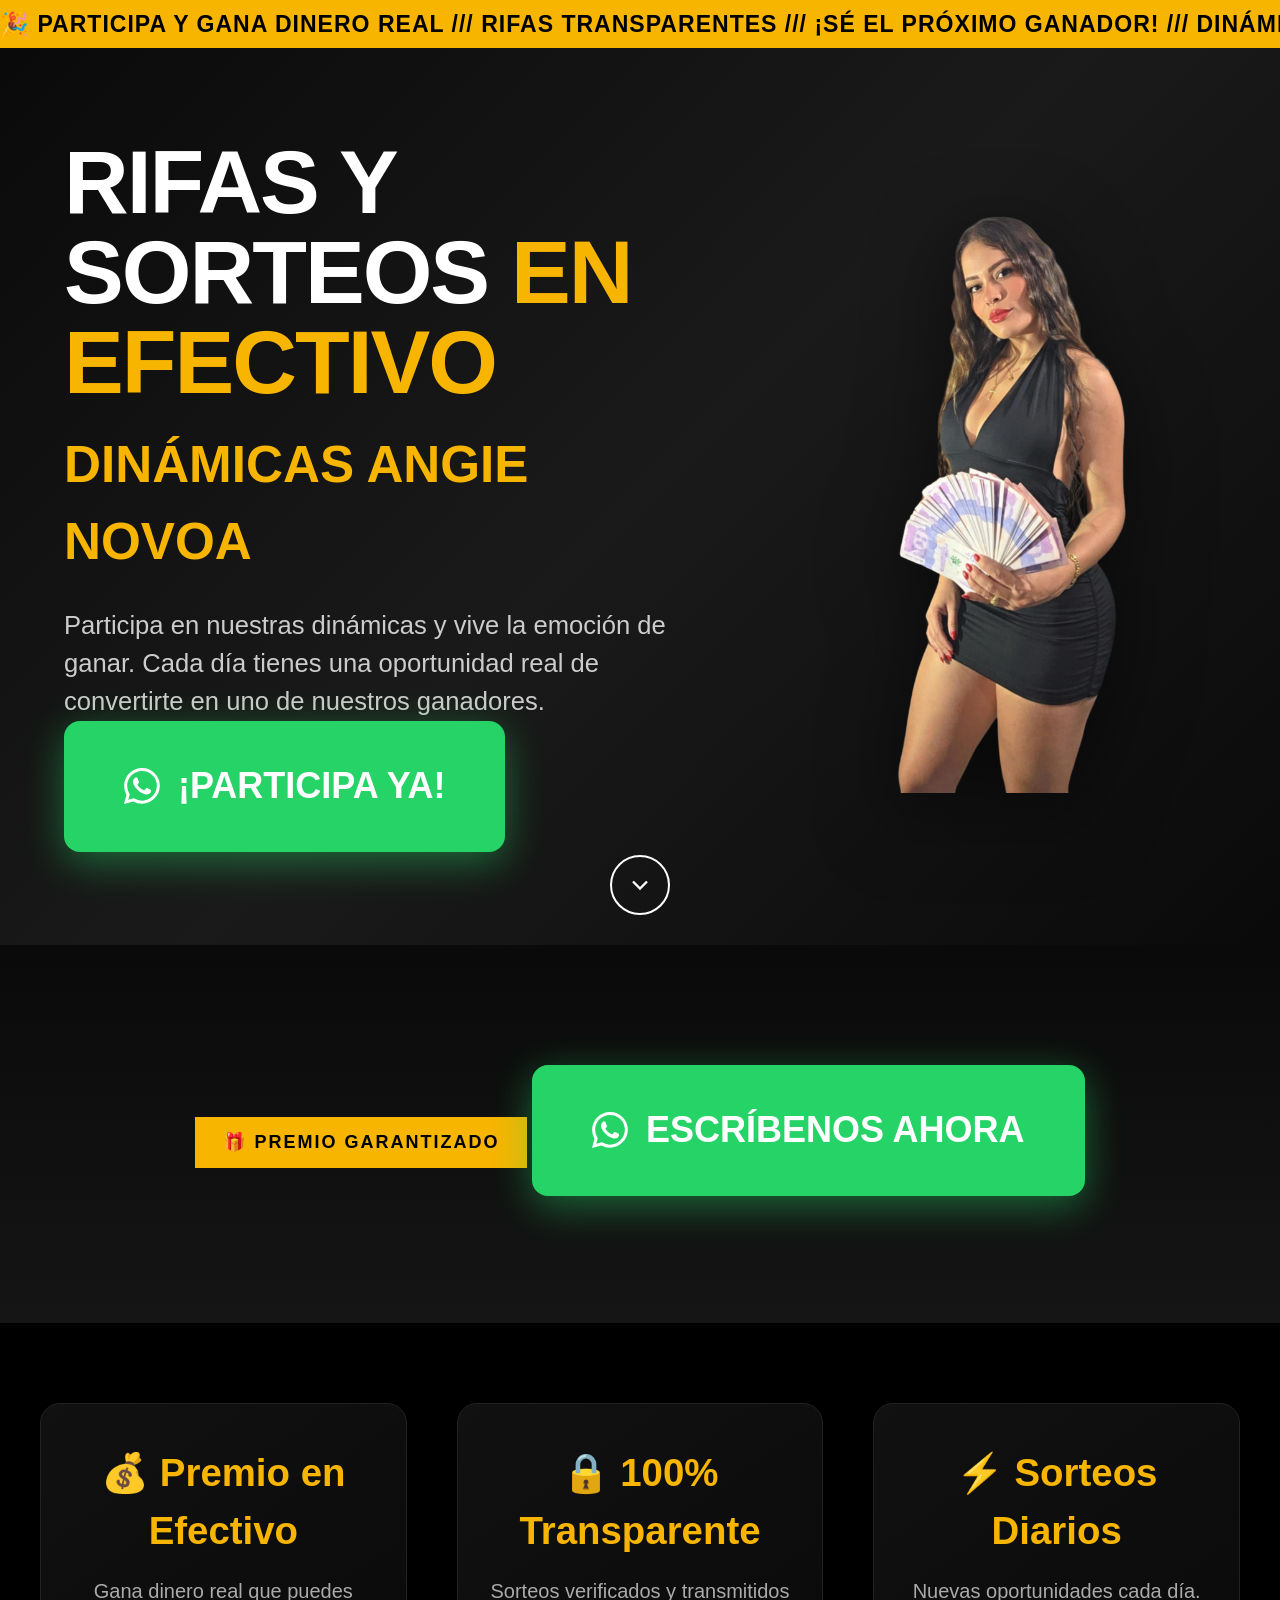
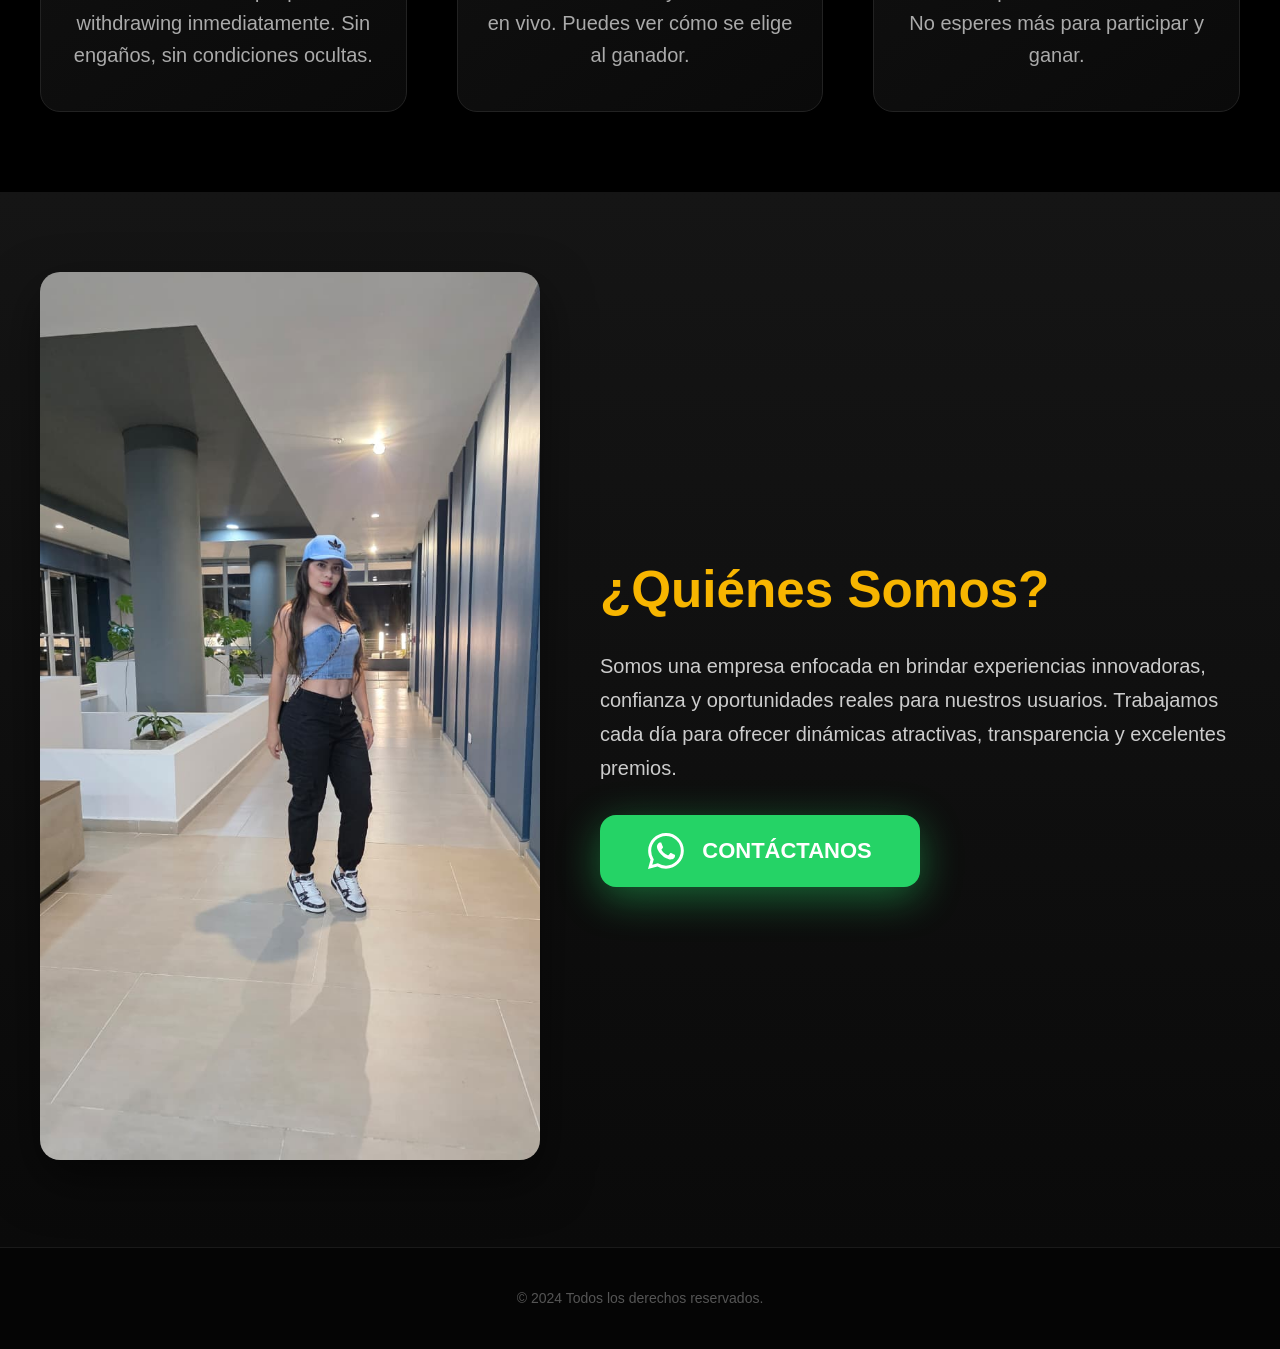
==== index.html @ 2e433a82 "finall" ====
<!DOCTYPE html>
<html lang="es">

<head>
  <meta charset="UTF-8">
  <meta name="viewport" content="width=device-width, initial-scale=1.0">
  <meta name="description" content="Participa en nuestras dinámicas y rifas. Gana dinero en efectivo con sorteos transparentes y seguros.">
  <title>Gana Dinero | Rifas y Sorteos en Efectivo</title>
  <link rel="stylesheet" href="style.css">
</head>

<body>

  <!-- HEADER MARQUEE -->
  <header class="header-marquee">
    <div class="marquee-inner">
      <span>🎉 PARTICIPA Y GANA DINERO REAL /// RIFAS TRANSPARENTES /// ¡SÉ EL PRÓXIMO GANADOR! /// DINÁMICAS DIARIAS /// PREMIOS EN EFECTIVO /// CONFIANZA Y SEGURIDAD</span>
      <span>🎉 PARTICIPA Y GANA DINERO REAL /// RIFAS TRANSPARENTES /// ¡SÉ EL PRÓXIMO GANADOR! /// DINÁMICAS DIARIAS /// PREMIOS EN EFECTIVO /// CONFIANZA Y SEGURIDAD</span>
      <span>🎉 PARTICIPA Y GANA DINERO REAL /// RIFAS TRANSPARENTES /// ¡SÉ EL PRÓXIMO GANADOR! /// DINÁMICAS DIARIAS /// PREMIOS EN EFECTIVO /// CONFIANZA Y SEGURIDAD</span>
    </div>
  </header>

  <!-- HERO -->
  <main class="container">
    <div class="hero-content">
      <section class="tex-title">
        <h1>Rifas y Sorteos <span>En Efectivo</span></h1>
        <div class="tex-secund">Dinámicas Angie Novoa</div>
        <p>Participa en nuestras dinámicas y vive la emoción de ganar. Cada día tienes una oportunidad real de convertirte en uno de nuestros ganadores.</p>
        <a href="https://wa.me/573123060460" target="_blank" rel="noopener noreferrer" class="btn-whatsapp btn-whatsapp-pulse">
          <svg xmlns="http://www.w3.org/2000/svg" width="16" height="16" fill="currentColor" class="bi bi-whatsapp" viewBox="0 0 16 16">
  <path d="M13.601 2.326A7.85 7.85 0 0 0 7.994 0C3.627 0 .068 3.558.064 7.926c0 1.399.366 2.76 1.057 3.965L0 16l4.204-1.102a7.9 7.9 0 0 0 3.79.965h.004c4.368 0 7.926-3.558 7.93-7.93A7.9 7.9 0 0 0 13.6 2.326zM7.994 14.521a6.6 6.6 0 0 1-3.356-.92l-.24-.144-2.494.654.666-2.433-.156-.251a6.56 6.56 0 0 1-1.007-3.505c0-3.626 2.957-6.584 6.591-6.584a6.56 6.56 0 0 1 4.66 1.931 6.56 6.56 0 0 1 1.928 4.66c-.004 3.639-2.961 6.592-6.592 6.592m3.615-4.934c-.197-.099-1.17-.578-1.353-.646-.182-.065-.315-.099-.445.099-.133.197-.513.646-.627.775-.114.133-.232.148-.43.05-.197-.1-.836-.308-1.592-.985-.59-.525-.985-1.175-1.103-1.372-.114-.198-.011-.304.088-.403.087-.088.197-.232.296-.346.1-.114.133-.198.198-.33.065-.134.034-.248-.015-.347-.05-.099-.445-1.076-.612-1.47-.16-.389-.323-.335-.445-.34-.114-.007-.247-.007-.38-.007a.73.73 0 0 0-.529.247c-.182.198-.691.677-.691 1.654s.71 1.916.81 2.049c.098.133 1.394 2.132 3.383 2.992.47.205.84.326 1.129.418.475.152.904.129 1.246.08.38-.058 1.171-.48 1.338-.943.164-.464.164-.86.114-.943-.049-.084-.182-.133-.38-.232"/>
</svg>
          ¡Participa Ya!
        </a>
      </section>

      <div class="img-person">
        <img src="img/angie.png" alt="Ganadores mostrando premios" loading="eager">
      </div>
    </div>

    <button class="scroll-btn" onclick="scrollToNext()" aria-label="Ver más">
      <svg xmlns="http://www.w3.org/2000/svg" viewBox="0 0 24 24" fill="none" stroke="currentColor" stroke-width="2">
        <path d="M6 9l6 6 6-6"/>
      </svg>
    </button>
  </main>

  <!-- CTA PRINCIPAL -->
  <section class="cta-section" id="whatsapp-seccion">
    <span class="cta-badge">🎁 Premio Garantizado</span>
    <a href="https://wa.me/573123060460" target="_blank" rel="noopener noreferrer" class="btn-whatsapp btn-whatsapp-pulse">
      <svg xmlns="http://www.w3.org/2000/svg" width="16" height="16" fill="currentColor" class="bi bi-whatsapp" viewBox="0 0 16 16">
  <path d="M13.601 2.326A7.85 7.85 0 0 0 7.994 0C3.627 0 .068 3.558.064 7.926c0 1.399.366 2.76 1.057 3.965L0 16l4.204-1.102a7.9 7.9 0 0 0 3.79.965h.004c4.368 0 7.926-3.558 7.93-7.93A7.9 7.9 0 0 0 13.6 2.326zM7.994 14.521a6.6 6.6 0 0 1-3.356-.92l-.24-.144-2.494.654.666-2.433-.156-.251a6.56 6.56 0 0 1-1.007-3.505c0-3.626 2.957-6.584 6.591-6.584a6.56 6.56 0 0 1 4.66 1.931 6.56 6.56 0 0 1 1.928 4.66c-.004 3.639-2.961 6.592-6.592 6.592m3.615-4.934c-.197-.099-1.17-.578-1.353-.646-.182-.065-.315-.099-.445.099-.133.197-.513.646-.627.775-.114.133-.232.148-.43.05-.197-.1-.836-.308-1.592-.985-.59-.525-.985-1.175-1.103-1.372-.114-.198-.011-.304.088-.403.087-.088.197-.232.296-.346.1-.114.133-.198.198-.33.065-.134.034-.248-.015-.347-.05-.099-.445-1.076-.612-1.47-.16-.389-.323-.335-.445-.34-.114-.007-.247-.007-.38-.007a.73.73 0 0 0-.529.247c-.182.198-.691.677-.691 1.654s.71 1.916.81 2.049c.098.133 1.394 2.132 3.383 2.992.47.205.84.326 1.129.418.475.152.904.129 1.246.08.38-.058 1.171-.48 1.338-.943.164-.464.164-.86.114-.943-.049-.084-.182-.133-.38-.232"/>
</svg>
      Escríbenos Ahora
    </a>
  </section>

  <!-- INFO CARDS -->
  <section class="seccion-info">
    <div class="info-grid">
      <div class="info-card">
        <h3>💰 Premio en Efectivo</h3>
        <p>Gana dinero real que puedes withdrawing inmediatamente. Sin engaños, sin condiciones ocultas.</p>
      </div>
      <div class="info-card">
        <h3>🔒 100% Transparente</h3>
        <p>Sorteos verificados y transmitidos en vivo. Puedes ver cómo se elige al ganador.</p>
      </div>
      <div class="info-card">
        <h3>⚡ Sorteos Diarios</h3>
        <p>Nuevas oportunidades cada día. No esperes más para participar y ganar.</p>
      </div>
    </div>
  </section>

  <!-- EMPRESA -->
  <section class="empresa-section">
    <div class="empresa-container">
      <div class="empresa-img">
        <img src="img/2img.jpg" alt="Empresa J&C">
      </div>
      <div class="empresa-texto">
        <h2>¿Quiénes Somos?</h2>
        <p>Somos una empresa enfocada en brindar experiencias innovadoras, confianza y oportunidades reales para nuestros usuarios. Trabajamos cada día para ofrecer dinámicas atractivas, transparencia y excelentes premios.</p>
        <a href="https://wa.me/573123060460" target="_blank" rel="noopener noreferrer" class="btn-whatsapp btn-whatsapp-sm">
          <svg xmlns="http://www.w3.org/2000/svg" width="16" height="16" fill="currentColor" class="bi bi-whatsapp" viewBox="0 0 16 16">
  <path d="M13.601 2.326A7.85 7.85 0 0 0 7.994 0C3.627 0 .068 3.558.064 7.926c0 1.399.366 2.76 1.057 3.965L0 16l4.204-1.102a7.9 7.9 0 0 0 3.79.965h.004c4.368 0 7.926-3.558 7.93-7.93A7.9 7.9 0 0 0 13.6 2.326zM7.994 14.521a6.6 6.6 0 0 1-3.356-.92l-.24-.144-2.494.654.666-2.433-.156-.251a6.56 6.56 0 0 1-1.007-3.505c0-3.626 2.957-6.584 6.591-6.584a6.56 6.56 0 0 1 4.66 1.931 6.56 6.56 0 0 1 1.928 4.66c-.004 3.639-2.961 6.592-6.592 6.592m3.615-4.934c-.197-.099-1.17-.578-1.353-.646-.182-.065-.315-.099-.445.099-.133.197-.513.646-.627.775-.114.133-.232.148-.43.05-.197-.1-.836-.308-1.592-.985-.59-.525-.985-1.175-1.103-1.372-.114-.198-.011-.304.088-.403.087-.088.197-.232.296-.346.1-.114.133-.198.198-.33.065-.134.034-.248-.015-.347-.05-.099-.445-1.076-.612-1.47-.16-.389-.323-.335-.445-.34-.114-.007-.247-.007-.38-.007a.73.73 0 0 0-.529.247c-.182.198-.691.677-.691 1.654s.71 1.916.81 2.049c.098.133 1.394 2.132 3.383 2.992.47.205.84.326 1.129.418.475.152.904.129 1.246.08.38-.058 1.171-.48 1.338-.943.164-.464.164-.86.114-.943-.049-.084-.182-.133-.38-.232"/>
</svg>
          Contáctanos
        </a>
      </div>
    </div>
  </section>

  <!-- FOOTER -->
  <footer class="footer">
    <p>© 2024 Todos los derechos reservados.</p>
  </footer>

  <script>
    function scrollToNext() {
      const seccion = document.querySelector('#whatsapp-seccion');
      if (seccion) {
        seccion.scrollIntoView({ behavior: 'smooth' });
      }
    }
  </script>
</body>
 </html>
---- style.css ----
*{
    margin:0;
    padding:0;
    box-sizing:border-box;
}

html{
    scroll-behavior:smooth;
}

:root{
    --primary:#f7b500;
    --accent:#25D366;
    --dark:#000;
    --light:#fff;
    --gray:#888;
}

body{
    font-family: 'Segoe UI', Arial, sans-serif;
    background:var(--dark);
    color:var(--light);
    overflow-x:hidden;
    line-height:1.5;
    min-height:100vh;
}

@media (min-width:1920px){
    body{font-size:18px;}
}

@media (min-width:2560px){
    body{font-size:20px;}
}

/* HEADER MARQUEE */
.header-marquee{
    width:100%;
    height:48px;
    background:var(--primary);
    overflow:hidden;
    position:fixed;
    top:0;
    left:0;
    z-index:1001;
    display:flex;
    align-items:center;
}

.marquee-inner{
    display:flex;
    width:max-content;
    animation: scroll-left 20s linear infinite;
}

.marquee-inner span{
    font-size:clamp(14px,1.8vw,24px);
    font-weight:800;
    color:#000;
    text-transform:uppercase;
    letter-spacing:1px;
    white-space:nowrap;
    flex-shrink:0;
    padding-right:60px;
    display:inline-block;
}

@keyframes scroll-left{
    0%{transform:translateX(0);}
    100%{transform:translateX(-33.33%);}
}

/* HERO */
.container{
    width:100%;
    min-height:100vh;
    margin-top:45px;
    display:flex;
    align-items:center;
    justify-content:center;
    padding:80px clamp(30px,5vw,100px);
    gap:clamp(40px,6vw,100px);
    position:relative;
    overflow:hidden;
    background:linear-gradient(135deg,#0a0a0a 0%,#1a1a1a 50%,#0a0a0a 100%);
}

.hero-content{
    display:flex;
    align-items:center;
    justify-content:center;
    gap:clamp(40px,8vw,120px);
    max-width:1600px;
    width:100%;
}

@media (max-width:1200px){
    .hero-content{gap:40px;}
    .tex-title{max-width:500px;}
}

@media (max-width:900px){
    .hero-content{flex-direction:column-reverse;text-align:center;gap:30px;}
    .tex-title{text-align:center;max-width:100%;}
}

@media (max-width:600px){
    .hero-content{gap:20px;}
}

.tex-title{
    flex:1.2;
    text-align:left;
    max-width:clamp(500px,60vw,800px);
}

.tex-title h1{
    font-size:clamp(48px,7vw,110px);
    font-weight:900;
    line-height:1;
    color:var(--light);
    text-transform:uppercase;
    letter-spacing:-2px;
}

.tex-title h1 span{
    color:var(--primary);
}

.tex-secund{
    margin:20px 0;
    font-size:clamp(28px,4vw,56px);
    font-weight:800;
    color:var(--primary);
    text-transform:uppercase;
}

.tex-title p{
    margin-top:25px;
    font-size:clamp(18px,2vw,28px);
    color:#ccc;
    font-weight:500;
}

.img-person{
    flex:0.8;
    display:flex;
    justify-content:center;
    align-items:center;
}

.img-person img{
    width:100%;
    max-width:clamp(400px,50vw,700px);
    min-width:280px;
    height:auto;
    object-fit:contain;
    filter:drop-shadow(0 20px 40px rgba(0,0,0,0.5));
}

@media (max-width:900px){
    .img-person img{max-width:400px;min-width:200px;}
}

@media (max-width:600px){
    .img-person img{max-width:300px;min-width:180px;}
}

.scroll-btn{
    position:absolute;
    bottom:30px;
    left:50%;
    transform:translateX(-50%);
    width:60px;
    height:60px;
    border-radius:50%;
    background:transparent;
    border:2px solid var(--light);
    color:var(--light);
    cursor:pointer;
    animation:bounce 2s infinite;
    z-index:10;
    display:flex;
    align-items:center;
    justify-content:center;
    transition:all 0.3s;
}

.scroll-btn:hover{
    background:var(--primary);
    border-color:var(--primary);
    color:#000;
}

.scroll-btn svg{width:28px;height:28px;}

@keyframes bounce{
    0%,20%,50%,80%,100%{transform:translateX(-50%)translateY(0);}
    40%{transform:translateX(-50%)translateY(-10px);}
    60%{transform:translateX(-50%)translateY(-5px);}
}

.scroll-btn{display:flex;}

@media(max-width:768px){
    .scroll-btn{display:none !important;}
}

/* BOTONES WHATSAPP DESTACADOS */
.cta-section{
    padding:clamp(60px,10vw,120px) 20px;
    background:linear-gradient(180deg,#0a0a0a 0%,#151515 100%);
    text-align:center;
}

.cta-badge{
    display:inline-block;
    padding:12px 28px;
    background:var(--primary);
    color:#000;
    font-size:clamp(14px,1.5vw,18px);
    font-weight:800;
    text-transform:uppercase;
    letter-spacing:2px;
    margin-bottom:35px;
}

.btn-whatsapp{
    display:inline-flex;
    align-items:center;
    justify-content:center;
    gap:18px;
    padding:clamp(24px,3vw,40px) clamp(35px,5vw,60px);
    background:var(--accent);
    color:var(--light);
    text-decoration:none;
    border-radius:16px;
    font-size:clamp(22px,3vw,36px);
    font-weight:900;
    text-transform:uppercase;
    box-shadow:0 10px 40px rgba(37,211,102,0.45);
    transition:all 0.3s;
    min-width:320px;
}

.btn-whatsapp:hover{
    transform:scale(1.05);
    box-shadow:0 12px 45px rgba(37,211,102,0.5);
}

.btn-whatsapp svg{width:36px;height:36px;}

.btn-whatsapp-pulse{
    animation:pulse 2s infinite;
}

@keyframes pulse{
    0%,100%{box-shadow:0 8px 35px rgba(37,211,102,0.4);}
    50%{box-shadow:0 8px 50px rgba(37,211,102,0.7);}
}

/* SECCIÓN INFO */
.seccion-info{
    padding:80px 30px;
    background:var(--dark);
}

.info-grid{
    display:grid;
    grid-template-columns:repeat(auto-fit,minmax(280px,1fr));
    gap:clamp(20px,4vw,50px);
    max-width:1200px;
    margin:0 auto;
}

@media (max-width:600px){
    .info-grid{grid-template-columns:1fr;}
}

.info-card{
    text-align:center;
    padding:clamp(25px,4vw,40px) clamp(20px,3vw,30px);
    background:linear-gradient(145deg,#111,#0a0a0a);
    border-radius:20px;
    border:1px solid #222;
    transition:all 0.3s;
}

.info-card:hover{
    transform:translateY(-8px);
    border-color:var(--primary);
}

.info-card h3{
    font-size:clamp(28px,3vw,40px);
    font-weight:900;
    color:var(--primary);
    margin-bottom:15px;
}

.info-card p{
    font-size:clamp(16px,1.6vw,20px);
    color:#aaa;
    line-height:1.6;
}

/* EMPRESA INFO */
.empresa-section{
    padding:80px 30px;
    background:linear-gradient(180deg,#151515 0%,#0a0a0a 100%);
}

.empresa-container{
    display:flex;
    align-items:center;
    gap:clamp(30px,5vw,60px);
    max-width:1200px;
    margin:0 auto;
}

@media (max-width:1024px){
    .empresa-container{flex-direction:column;text-align:center;}
}

.empresa-img{
    flex:1;
    width:100%;
    max-width:500px;
}

.empresa-img img{
    width:100%;
    border-radius:20px;
    box-shadow:0 20px 50px rgba(0,0,0,0.5);
}

.empresa-texto{
    flex:1;
    width:100%;
}

.empresa-texto h2{
    font-size:clamp(36px,4vw,56px);
    font-weight:900;
    color:var(--primary);
    margin-bottom:20px;
}

.empresa-texto p{
    font-size:clamp(16px,1.6vw,20px);
    color:#ccc;
    line-height:1.7;
    margin-bottom:30px;
}

.btn-whatsapp-sm{
    font-size:clamp(16px,1.8vw,22px);
    padding:18px 30px;
}

/* FOOTER */
.footer{
    padding:40px 20px;
    background:#050505;
    text-align:center;
    border-top:1px solid #1a1a1a;
}

.footer p{
    font-size:14px;
    color:#555;
}

/* RESPONSIVE */
@media(max-width:1024px){
    .hero-content{flex-direction:column-reverse;text-align:center;}
    .tex-title{text-align:center;max-width:100%;}
    .empresa-container{flex-direction:column;}
}

@media(max-width:768px){
    .container{padding:40px 20px;gap:30px;}
    .marquee-inner span{font-size:14px !important;}
    .header-marquee{height:38px;}
    .cta-section{padding:50px 20px;}
    .seccion-info{padding:50px 20px;}
    .empresa-section{padding:50px 20px;}
    .info-card{padding:30px 20px;}
}

@media(max-width:480px){
    .container{margin-top:38px;padding:30px 15px;}
    .btn-whatsapp{padding:18px 20px;width:100%;justify-content:center;}
    .btn-whatsapp svg{width:28px;height:28px;}
    .scroll-btn{width:48px;height:48px;}
}
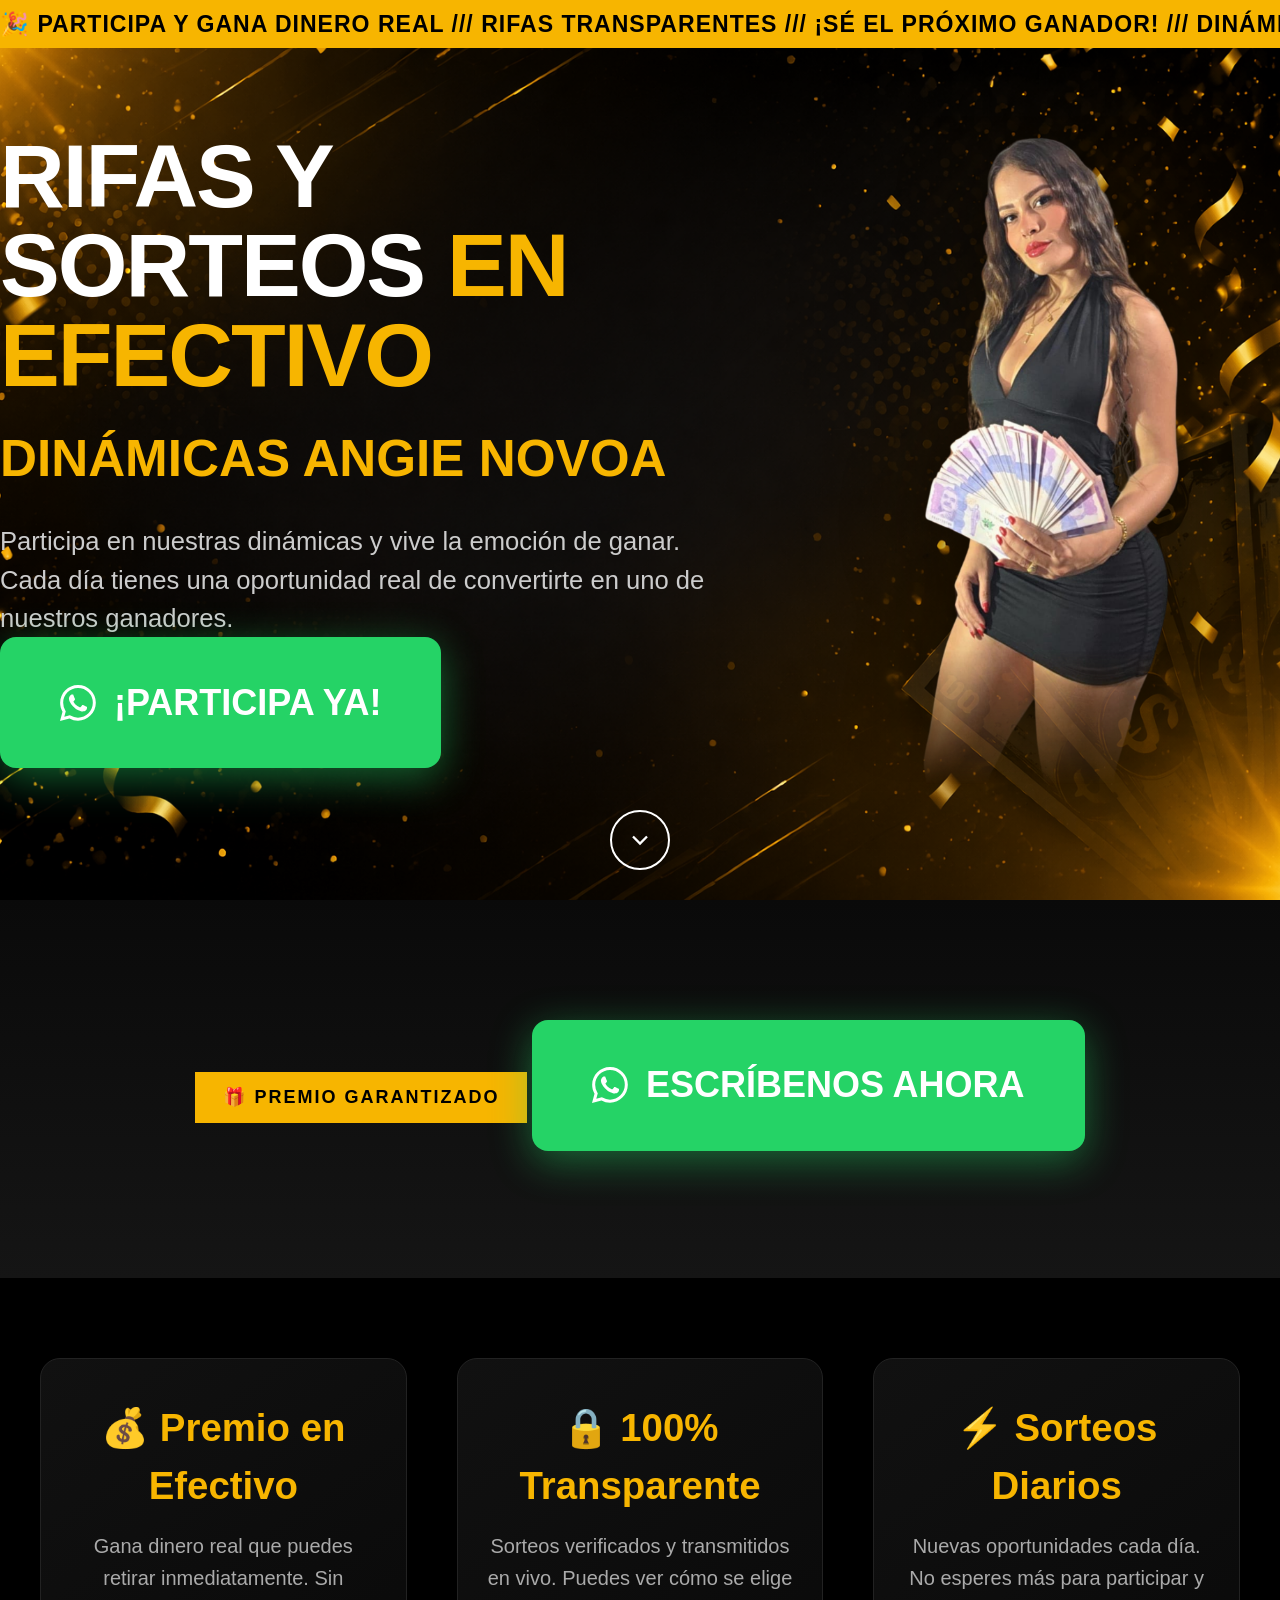
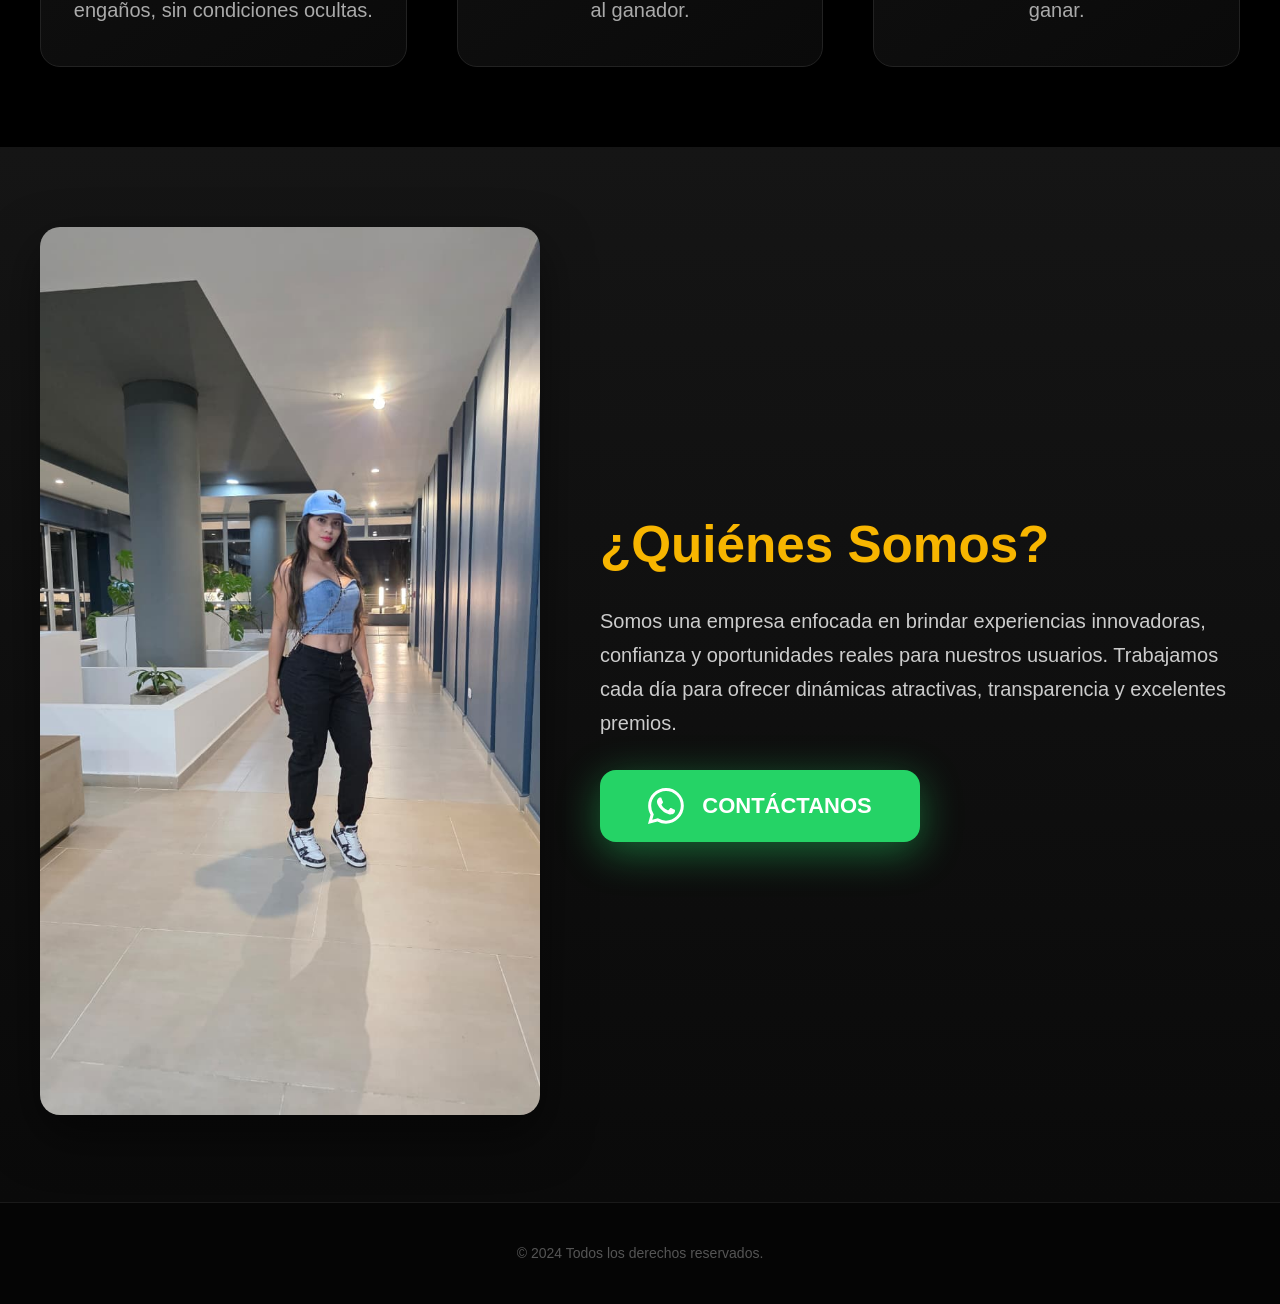
==== commit 4c09ebed: "VersionFinal" ====
--- a/index.html
+++ b/index.html
@@ -6,6 +6,7 @@
   <meta name="viewport" content="width=device-width, initial-scale=1.0">
   <meta name="description" content="Participa en nuestras dinámicas y rifas. Gana dinero en efectivo con sorteos transparentes y seguros.">
   <title>Gana Dinero | Rifas y Sorteos en Efectivo</title>
+  <link rel="icon" href="img/Logopestaña.png" type="image/png">
   <link rel="stylesheet" href="style.css">
 </head>
 
@@ -63,7 +64,7 @@
     <div class="info-grid">
       <div class="info-card">
         <h3>💰 Premio en Efectivo</h3>
-        <p>Gana dinero real que puedes withdrawing inmediatamente. Sin engaños, sin condiciones ocultas.</p>
+        <p>Gana dinero real que puedes retirar inmediatamente. Sin engaños, sin condiciones ocultas.</p>
       </div>
       <div class="info-card">
         <h3>🔒 100% Transparente</h3>
--- a/style.css
+++ b/style.css
@@ -24,6 +24,7 @@
     line-height:1.5;
     min-height:100vh;
 }
+
 
 @media (min-width:1920px){
     body{font-size:18px;}
@@ -72,17 +73,28 @@
 
 /* HERO */
 .container{
-    width:100%;
-    min-height:100vh;
-    margin-top:45px;
+    width: 100%;
+    min-height: 100vh;
+
+    background-image: url('./img/fondo.png');
+    background-position: center;
+    background-repeat: no-repeat;
+    background-size: cover;
+
     display:flex;
     align-items:center;
     justify-content:center;
-    padding:80px clamp(30px,5vw,100px);
-    gap:clamp(40px,6vw,100px);
-    position:relative;
-    overflow:hidden;
-    background:linear-gradient(135deg,#0a0a0a 0%,#1a1a1a 50%,#0a0a0a 100%);
+}
+
+.container::after{
+    content:"";
+    position:absolute;
+    bottom:0;
+    left:0;
+    width:100%;
+    height:25%;
+    background:linear-gradient(transparent 100%);
+    pointer-events:none;
 }
 
 .hero-content{
@@ -147,6 +159,8 @@
     display:flex;
     justify-content:center;
     align-items:center;
+    -webkit-mask-image: linear-gradient(to bottom, black 80%, transparent 100%);
+  mask-image: linear-gradient(to bottom, black 80%, transparent 100%);
 }
 
 .img-person img{
